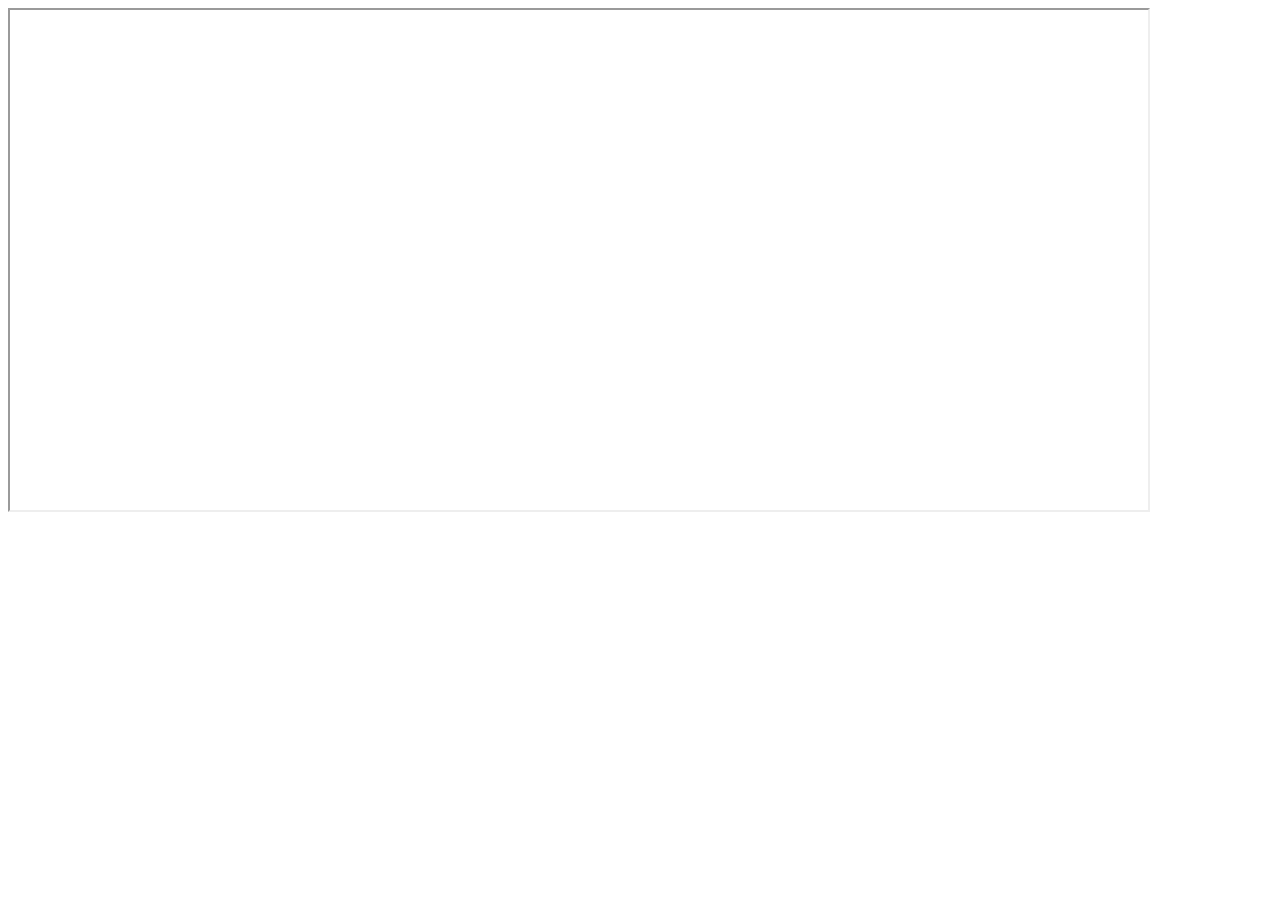
==== index.html @ 9e7f47d1 "Create index.html" ====
<!DOCTYPE html>
<html lang="en">
<head>
    <meta charset="UTF-8">
    <meta name="viewport" content="width=device-width, initial-scale=1.0">
    <title>Document</title>
</head>
<body>

    <div>
        <iframe
            allow="microphone;"
            width="90%"
            height="500"
            src="https://console.dialogflow.com/api-client/demo/embedded/d5d86068-0e00-4fb2-800f-41f85d8239af">
        </iframe>
    </div>

</body>
</html>
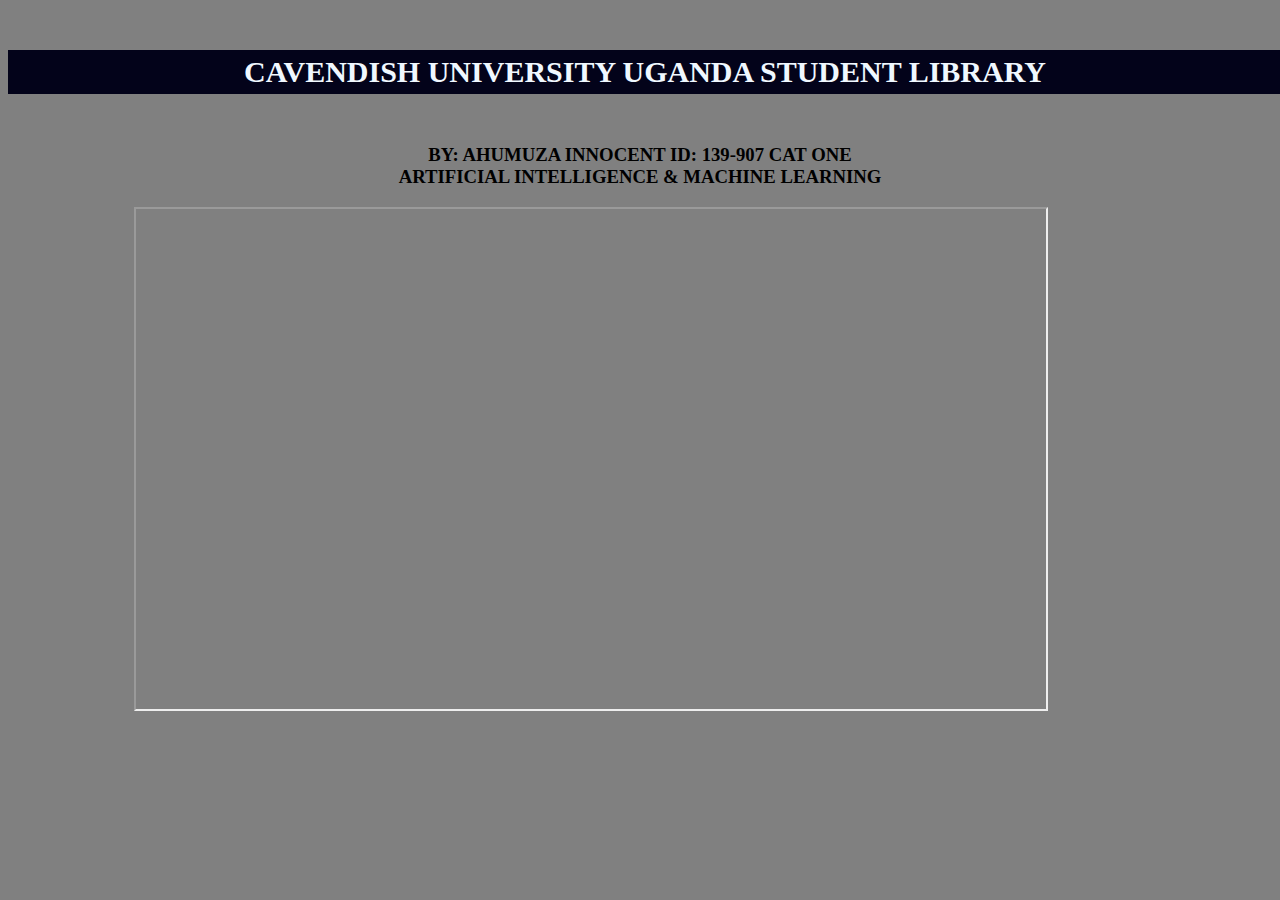
==== commit b0baf479: "update" ====
--- a/index.html
+++ b/index.html
@@ -3,17 +3,54 @@
 <head>
     <meta charset="UTF-8">
     <meta name="viewport" content="width=device-width, initial-scale=1.0">
-    <title>Document</title>
+    <title>CUU-LIB- virtual assistant</title>
+    <style>
+        body{
+            background-color: grey;
+        }
+        
+        h5{
+            background-color: rgb(3, 3, 26);
+            color: aliceblue;
+            font-size: 30px;
+            width: 100%;
+            padding: 5px;
+            text-align: center;
+        }
+
+        h3{
+            text-align: center;
+            
+        }
+        .chat{
+            align-items: center;
+            margin-left: 10%;
+            margin-right: 10%;
+        }
+    </style>
 </head>
 <body>
 
     <div>
-        <iframe
-            allow="microphone;"
-            width="90%"
-            height="500"
-            src="https://console.dialogflow.com/api-client/demo/embedded/d5d86068-0e00-4fb2-800f-41f85d8239af">
-        </iframe>
+        <h5>
+            <b>
+                 CAVENDISH UNIVERSITY UGANDA STUDENT LIBRARY
+            </b>
+        </h5>
+        <h3>
+           <b> BY:</b> AHUMUZA INNOCENT  <b>ID:</b> 139-907 <b>CAT ONE</b> <br> ARTIFICIAL INTELLIGENCE & MACHINE LEARNING
+        </h3>
+
+        <div class="chat">
+            <iframe
+                allow="microphone;"
+                width="90%"
+                height="500"
+                src="https://console.dialogflow.com/api-client/demo/embedded/d5d86068-0e00-4fb2-800f-41f85d8239af">
+            </iframe>
+        </div>
+
+        
     </div>
 
 </body>
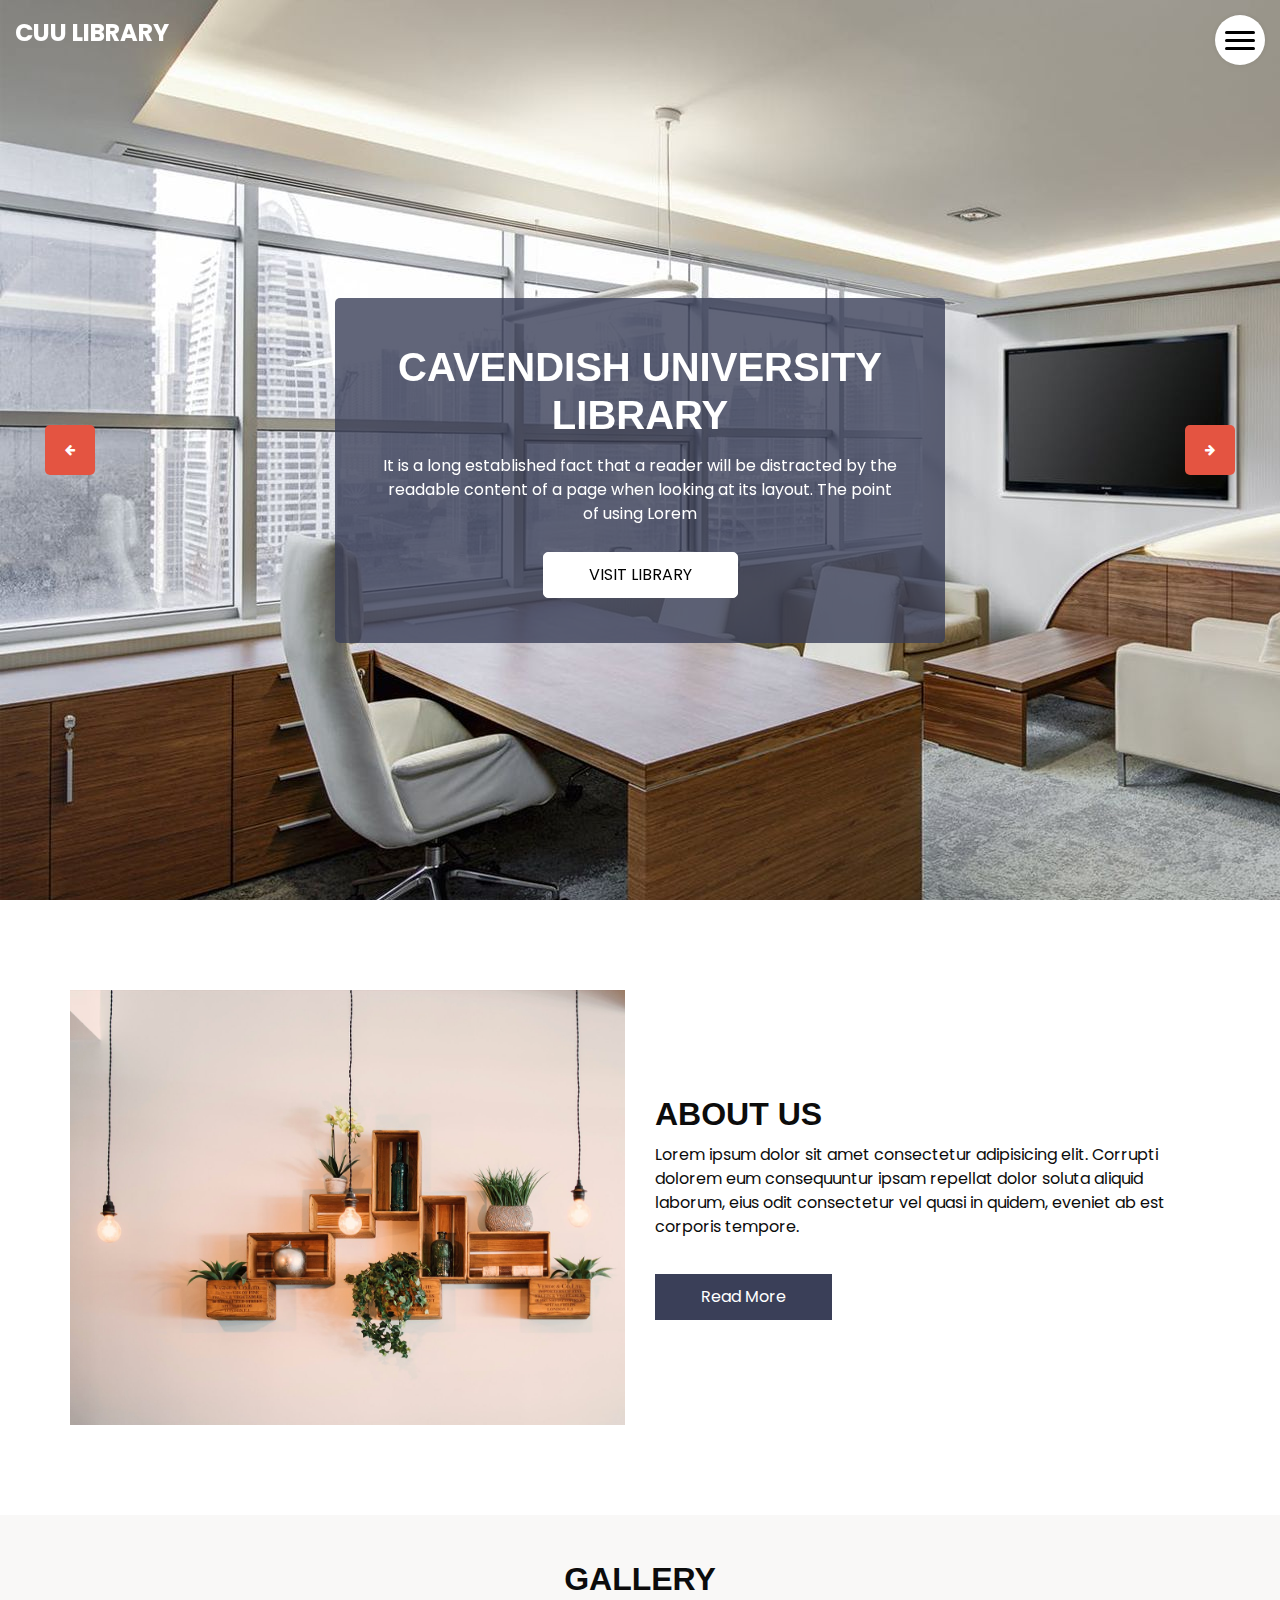
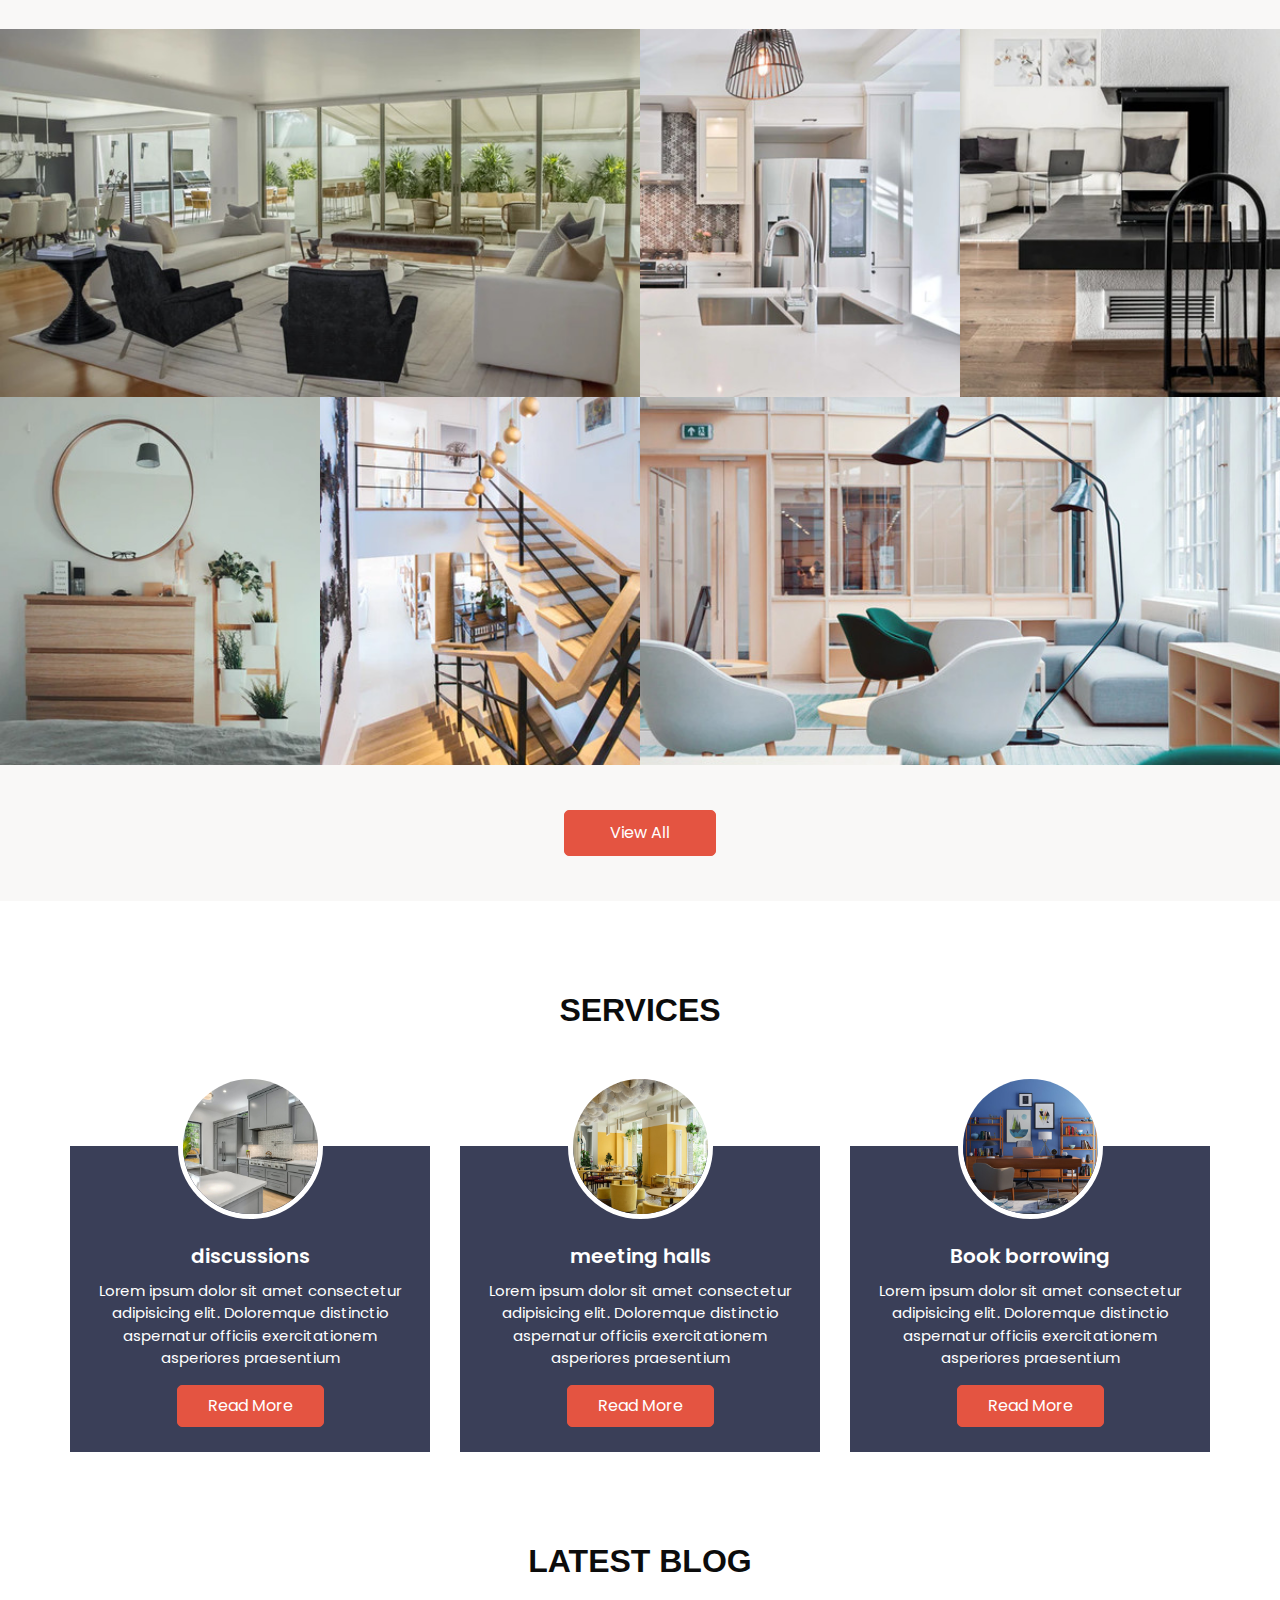
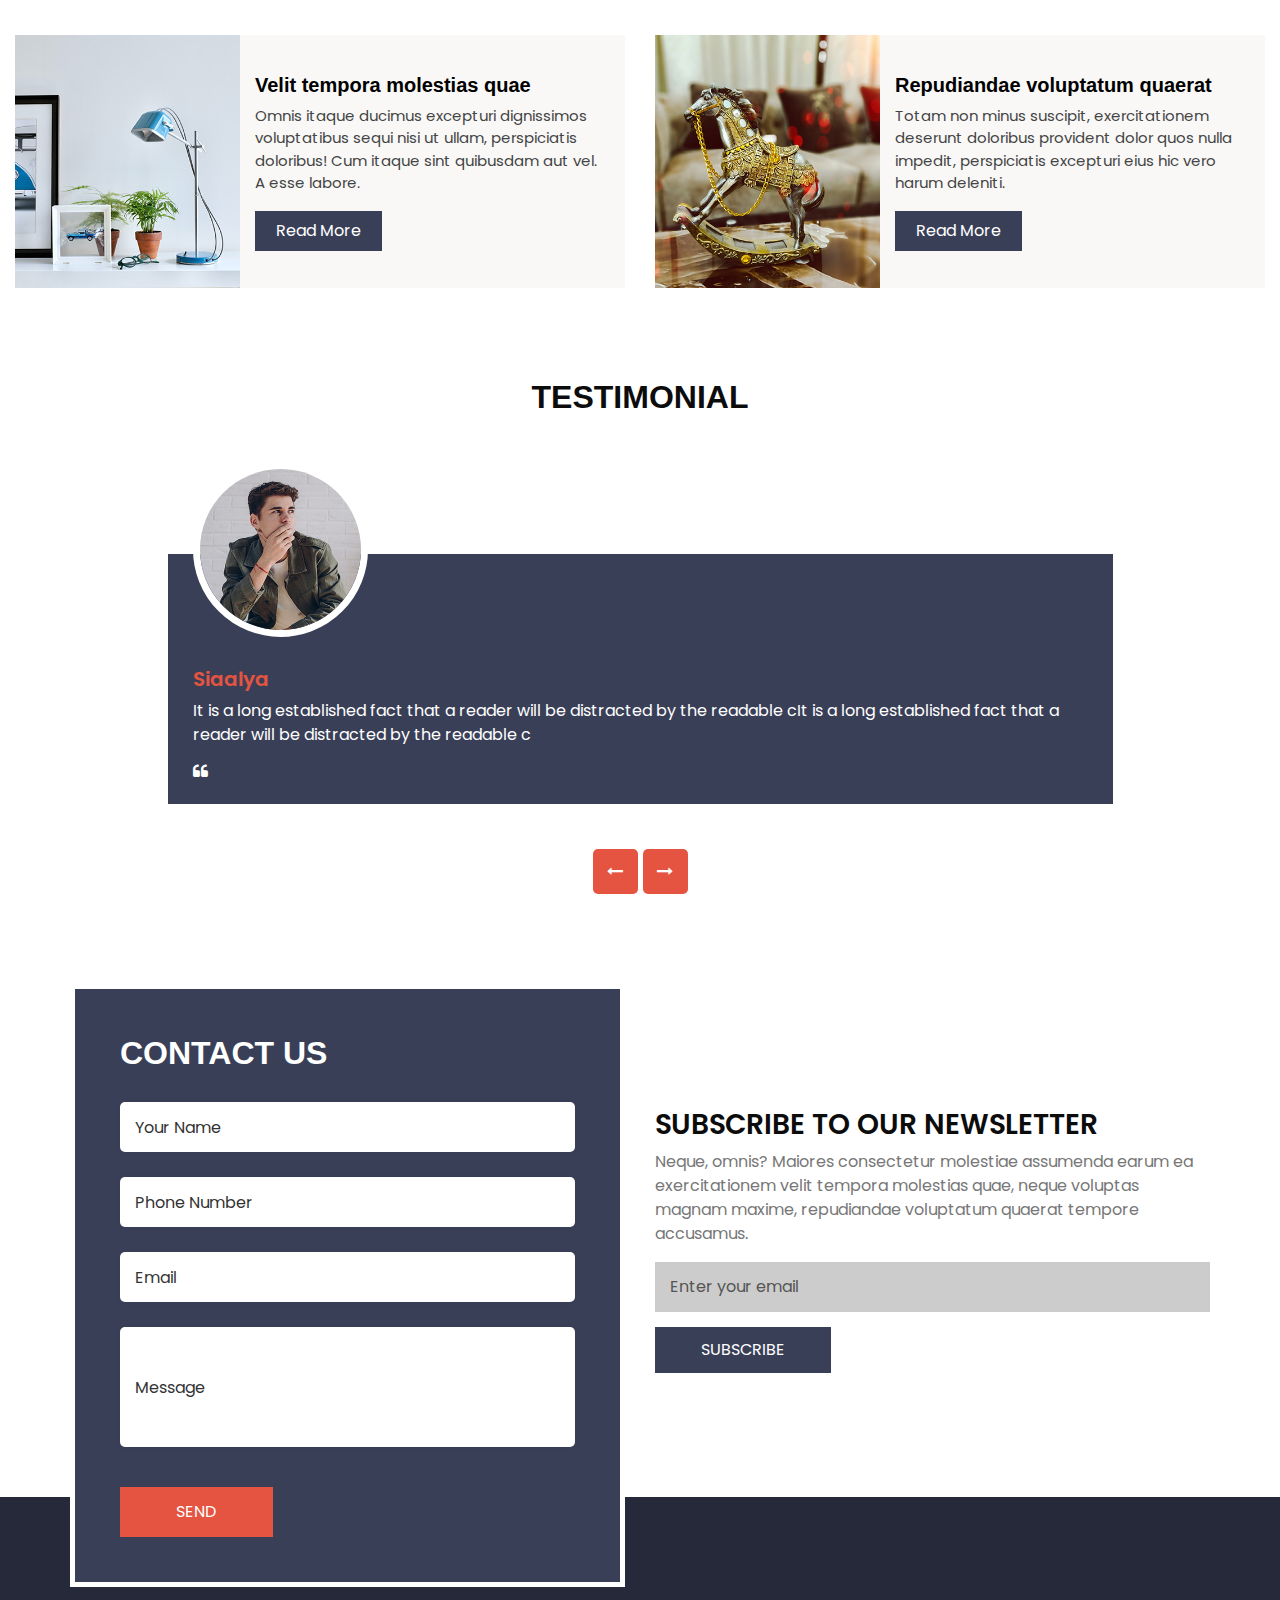
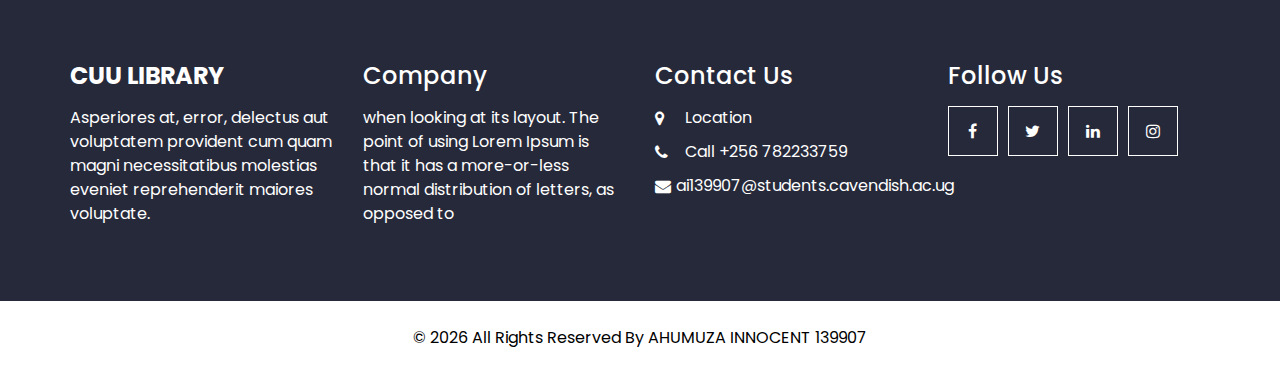
==== commit 513d1001: "update" ====
--- a/index.html
+++ b/index.html
@@ -1,57 +1,609 @@
 <!DOCTYPE html>
-<html lang="en">
+<html>
+
 <head>
-    <meta charset="UTF-8">
-    <meta name="viewport" content="width=device-width, initial-scale=1.0">
-    <title>CUU-LIB- virtual assistant</title>
-    <style>
-        body{
-            background-color: grey;
-        }
-        
-        h5{
-            background-color: rgb(3, 3, 26);
-            color: aliceblue;
-            font-size: 30px;
-            width: 100%;
-            padding: 5px;
-            text-align: center;
-        }
-
-        h3{
-            text-align: center;
-            
-        }
-        .chat{
-            align-items: center;
-            margin-left: 10%;
-            margin-right: 10%;
-        }
-    </style>
+  <!-- Basic -->
+  <meta charset="utf-8" />
+  <meta http-equiv="X-UA-Compatible" content="IE=edge" />
+  <!-- Mobile Metas -->
+  <meta name="viewport" content="width=device-width, initial-scale=1, shrink-to-fit=no" />
+  <!-- Site Metas -->
+  <meta name="keywords" content="" />
+  <meta name="description" content="" />
+  <meta name="author" content="" />
+  <link rel="icon" href="images/favicon.png" type="image/gif" />
+
+  <title>CUU LIB</title>
+
+  <!-- bootstrap core css -->
+  <link rel="stylesheet" type="text/css" href="css/bootstrap.css" />
+
+  <!-- fonts style -->
+  <link href="https://fonts.googleapis.com/css?family=Poppins:400,600,700&display=swap" rel="stylesheet" />
+
+  <!-- lightbox Gallery-->
+  <link rel="stylesheet" href="css/ekko-lightbox.css" />
+
+  <!-- font awesome style -->
+  <link href="css/font-awesome.min.css" rel="stylesheet" />
+  <!-- Custom styles for this template -->
+  <link href="css/style.css" rel="stylesheet" />
+  <!-- responsive style -->
+  <link href="css/responsive.css" rel="stylesheet" />
+
 </head>
+
 <body>
 
-    <div>
-        <h5>
-            <b>
-                 CAVENDISH UNIVERSITY UGANDA STUDENT LIBRARY
-            </b>
-        </h5>
-        <h3>
-           <b> BY:</b> AHUMUZA INNOCENT  <b>ID:</b> 139-907 <b>CAT ONE</b> <br> ARTIFICIAL INTELLIGENCE & MACHINE LEARNING
-        </h3>
-
-        <div class="chat">
-            <iframe
-                allow="microphone;"
-                width="90%"
-                height="500"
-                src="https://console.dialogflow.com/api-client/demo/embedded/d5d86068-0e00-4fb2-800f-41f85d8239af">
-            </iframe>
-        </div>
-
-        
-    </div>
+  <!-- header section strats -->
+  <header class="header_section">
+    <div class="container-fluid">
+      <nav class="navbar navbar-expand-lg custom_nav-container">
+        <a class="navbar-brand" href="index.html">
+          <span>
+           CUU LIBRARY
+          </span>
+        </a>
+        <div class="" id="">
+
+          <div class="custom_menu-btn">
+            <button onclick="openNav()">
+              <span class="s-1"> </span>
+              <span class="s-2"> </span>
+              <span class="s-3"> </span>
+            </button>
+            <div id="myNav" class="overlay">
+              <div class="overlay-content">
+                <a href="index.html">Home</a>
+                <a href="library.html">Library</a>
+                
+              </div>
+            </div>
+          </div>
+        </div>
+      </nav>
+    </div>
+  </header>
+  <!-- end header section -->
+
+  <!-- slider section -->
+  <section class="slider_section position-relative">
+    <div id="customCarousel1" class="carousel slide" data-ride="carousel">
+      <div class="carousel-inner">
+        <div class="carousel-item active">
+          <div class="img_container">
+            <div class="img-box">
+              <img src="images/slider-bg.jpg" class="" alt="...">
+            </div>
+          </div>
+        </div>
+        <div class="carousel-item">
+          <div class="img_container">
+            <div class="img-box">
+              <img src="images/slider-bg.jpg" class="" alt="...">
+            </div>
+          </div>
+        </div>
+        <div class="carousel-item">
+          <div class="img_container">
+            <div class="img-box">
+              <img src="images/slider-bg.jpg" class="" alt="...">
+            </div>
+          </div>
+        </div>
+      </div>
+      <div class="carousel_btn_box">
+        <a class="carousel-control-prev" href="#customCarousel1" role="button" data-slide="prev">
+          <i class="fa fa-arrow-left" aria-hidden="true"></i>
+          <span class="sr-only">Previous</span>
+        </a>
+        <a class="carousel-control-next" href="#customCarousel1" role="button" data-slide="next">
+          <i class="fa fa-arrow-right" aria-hidden="true"></i>
+          <span class="sr-only">Next</span>
+        </a>
+      </div>
+    </div>
+    <div class="detail-box">
+      <div class="col-md-8 col-lg-6 mx-auto">
+        <div class="inner_detail-box">
+          <h1>
+            CAVENDISH UNIVERSITY<br>
+            Library
+          </h1>
+          <p>
+            It is a long established fact that a reader will be distracted by the readable content of a page when
+            looking at its layout. The point of using Lorem
+          </p>
+          <div>
+            <a href="library.html" class="slider-link">
+              VISIT LIBRARY
+            </a>
+          </div>
+        </div>
+      </div>
+    </div>
+  </section>
+  <!-- end slider section -->
+
+  <!-- about section -->
+
+  <section class="about_section layout_padding ">
+    <div class="container">
+      <div class="row">
+        <div class="col-md-6">
+          <div class="img-box">
+            <img src="images/about-img.jpg" alt="">
+          </div>
+        </div>
+        <div class="col-md-6">
+          <div class="detail-box">
+            <div class="heading_container">
+              <h2>
+                About Us
+              </h2>
+            </div>
+            <p>
+              Lorem ipsum dolor sit amet consectetur adipisicing elit. Corrupti dolorem eum consequuntur ipsam repellat dolor soluta aliquid laborum, eius odit consectetur vel quasi in quidem, eveniet ab est corporis tempore.
+            </p>
+            <a href="">
+              Read More
+            </a>
+          </div>
+        </div>
+      </div>
+    </div>
+  </section>
+
+  <!-- end about section -->
+
+  <!-- gallery section -->
+
+  <div class="gallery_section layout_padding2">
+    <div class="container-fluid">
+      <div class="heading_container heading_center">
+        <h2>
+          Gallery
+        </h2>
+      </div>
+      <div class="row">
+        <div class=" col-sm-8 col-md-6 px-0">
+          <div class="img-box">
+            <img src="images/g1.jpg" alt="">
+            <a href="images/g1.jpg" data-toggle="lightbox" data-gallery="gallery">
+              <i class="fa fa-picture-o" aria-hidden="true"></i>
+            </a>
+          </div>
+        </div>
+        <div class="col-sm-4 col-md-3 px-0">
+          <div class="img-box">
+            <img src="images/g2.jpg" alt="">
+            <a href="images/g2.jpg" data-toggle="lightbox" data-gallery="gallery">
+              <i class="fa fa-picture-o" aria-hidden="true"></i>
+            </a>
+          </div>
+        </div>
+        <div class="col-sm-6 col-md-3 px-0">
+          <div class="img-box">
+            <img src="images/g3.jpg" alt="">
+            <a href="images/g3.jpg" data-toggle="lightbox" data-gallery="gallery">
+              <i class="fa fa-picture-o" aria-hidden="true"></i>
+            </a>
+          </div>
+        </div>
+        <div class="col-sm-6 col-md-3 px-0">
+          <div class="img-box">
+            <img src="images/g4.jpg" alt="">
+            <a href="images/g4.jpg" data-toggle="lightbox" data-gallery="gallery">
+              <i class="fa fa-picture-o" aria-hidden="true"></i>
+            </a>
+          </div>
+        </div>
+        <div class="col-sm-4 col-md-3 px-0">
+          <div class="img-box">
+            <img src="images/g5.jpg" alt="">
+            <a href="images/g5.jpg" data-toggle="lightbox" data-gallery="gallery">
+              <i class="fa fa-picture-o" aria-hidden="true"></i>
+            </a>
+          </div>
+        </div>
+        <div class="col-sm-8 col-md-6 px-0">
+          <div class="img-box">
+            <img src="images/g6.jpg" alt="">
+            <a href="images/g6.jpg" data-toggle="lightbox" data-gallery="gallery">
+              <i class="fa fa-picture-o" aria-hidden="true"></i>
+            </a>
+          </div>
+        </div>
+      </div>
+      <div class="btn-box">
+        <a href="">
+          View All
+        </a>
+      </div>
+    </div>
+  </div>
+
+  <!-- end gallery section -->
+
+
+  <!-- service section -->
+
+  <section class="service_section layout_padding">
+    <div class="container">
+      <div class="heading_container heading_center">
+        <h2>
+          Services
+        </h2>
+      </div>
+      <div class="row">
+        <div class="col-md-6 col-lg-4 mx-auto">
+          <div class="box">
+            <div class="img-box">
+              <img src="images/s1.jpg" alt="">
+            </div>
+            <div class="detail-box">
+              <h5>
+                discussions
+              </h5>
+              <p>
+                Lorem ipsum dolor sit amet consectetur adipisicing elit. Doloremque distinctio aspernatur officiis exercitationem asperiores praesentium
+              </p>
+              <a href="">
+                Read More
+              </a>
+            </div>
+          </div>
+        </div>
+        <div class="col-md-6 col-lg-4 mx-auto">
+          <div class="box">
+            <div class="img-box">
+              <img src="images/s2.jpg" alt="">
+            </div>
+            <div class="detail-box">
+              <h5>
+                meeting halls
+              </h5>
+              <p>
+                Lorem ipsum dolor sit amet consectetur adipisicing elit. Doloremque distinctio aspernatur officiis exercitationem asperiores praesentium
+              </p>
+              <a href="">
+                Read More
+              </a>
+            </div>
+          </div>
+        </div>
+        <div class="col-md-6 col-lg-4 mx-auto">
+          <div class="box">
+            <div class="img-box">
+              <img src="images/s3.jpg" alt="">
+            </div>
+            <div class="detail-box">
+              <h5>
+                Book borrowing
+              </h5>
+              <p>
+                Lorem ipsum dolor sit amet consectetur adipisicing elit. Doloremque distinctio aspernatur officiis exercitationem asperiores praesentium
+              </p>
+              <a href="">
+                Read More
+              </a>
+            </div>
+          </div>
+        </div>
+      </div>
+    </div>
+
+  </section>
+
+  <!-- end service section -->
+
+
+
+  <!-- blog section -->
+
+  <section class="blog_section ">
+    <div class="container-fluid">
+      <div class="heading_container">
+        <h2>
+          Latest Blog
+        </h2>
+      </div>
+      <div class="row">
+        <div class="col-lg-6 ">
+          <div class="box">
+            <div class="img-box">
+              <img src="images/b1.jpg" alt="">
+            </div>
+            <div class="detail-box">
+              <h5>
+                Velit tempora molestias quae
+              </h5>
+              <p>
+                Omnis itaque ducimus excepturi dignissimos voluptatibus sequi nisi ut ullam, perspiciatis doloribus! Cum itaque sint quibusdam aut vel. A esse labore.
+              </p>
+              <a href="">
+                Read More
+              </a>
+            </div>
+          </div>
+        </div>
+        <div class="col-lg-6 ">
+          <div class="box">
+            <div class="img-box">
+              <img src="images/b2.jpg" alt="">
+            </div>
+            <div class="detail-box">
+              <h5>
+                Repudiandae voluptatum quaerat
+              </h5>
+              <p>
+                Totam non minus suscipit, exercitationem deserunt doloribus provident dolor quos nulla impedit, perspiciatis excepturi eius hic vero harum deleniti.
+              </p>
+              <a href="">
+                Read More
+              </a>
+            </div>
+          </div>
+        </div>
+      </div>
+    </div>
+  </section>
+
+  <!-- end blog section -->
+
+  <!-- client section -->
+
+  <section class="client_section layout_padding">
+    <div class="container">
+      <div class="heading_container">
+        <h2>
+          Testimonial
+        </h2>
+      </div>
+      <div id="carouselExample2Controls" class="carousel slide" data-ride="carousel">
+        <div class="carousel-inner">
+          <div class="carousel-item active">
+            <div class="row">
+              <div class="col-md-11 col-lg-10 mx-auto">
+                <div class="box">
+                  <div class="img-box">
+                    <img src="images/client.jpg" alt="" />
+                  </div>
+                  <div class="detail-box">
+                    <div class="name">
+                      <h6>
+                        Siaalya
+                      </h6>
+                    </div>
+                    <p>
+                      It is a long established fact that a reader will be
+                      distracted by the readable cIt is a long established fact
+                      that a reader will be distracted by the readable c
+                    </p>
+                    <i class="fa fa-quote-left" aria-hidden="true"></i>
+                  </div>
+                </div>
+              </div>
+            </div>
+          </div>
+          <div class="carousel-item">
+            <div class="row">
+              <div class="col-md-11 col-lg-10 mx-auto">
+                <div class="box">
+                  <div class="img-box">
+                    <img src="images/client.jpg" alt="" />
+                  </div>
+                  <div class="detail-box">
+                    <div class="name">
+                      <h6>
+                        Siaalya
+                      </h6>
+                    </div>
+                    <p>
+                      It is a long established fact that a reader will be
+                      distracted by the readable cIt is a long established fact
+                      that a reader will be distracted by the readable c
+                    </p>
+                    <i class="fa fa-quote-left" aria-hidden="true"></i>
+                  </div>
+                </div>
+              </div>
+            </div>
+          </div>
+          <div class="carousel-item">
+            <div class="row">
+              <div class="col-md-11 col-lg-10 mx-auto">
+                <div class="box">
+                  <div class="img-box">
+                    <img src="images/client.jpg" alt="" />
+                  </div>
+                  <div class="detail-box">
+                    <div class="name">
+                      <h6>
+                        Siaalya
+                      </h6>
+                    </div>
+                    <p>
+                      It is a long established fact that a reader will be
+                      distracted by the readable cIt is a long established fact
+                      that a reader will be distracted by the readable c
+                    </p>
+                    <i class="fa fa-quote-left" aria-hidden="true"></i>
+                  </div>
+                </div>
+              </div>
+            </div>
+          </div>
+        </div>
+        <div class="carousel_btn-container">
+          <a class="carousel-control-prev" href="#carouselExample2Controls" role="button" data-slide="prev">
+            <i class="fa fa-long-arrow-left" aria-hidden="true"></i>
+            <span class="sr-only">Previous</span>
+          </a>
+          <a class="carousel-control-next" href="#carouselExample2Controls" role="button" data-slide="next">
+            <i class="fa fa-long-arrow-right" aria-hidden="true"></i>
+            <span class="sr-only">Next</span>
+          </a>
+        </div>
+      </div>
+    </div>
+  </section>
+
+  <!-- end client section -->
+
+  <!-- contact section -->
+  <section class="contact_section  ">
+    <div class="container">
+      <div class="row">
+        <div class="col-md-7 col-lg-6 ">
+          <div class="form_container">
+            <div class="heading_container ">
+              <h2>
+                Contact Us
+              </h2>
+            </div>
+            <form action="">
+              <div>
+                <input type="text" placeholder="Your Name" />
+              </div>
+              <div>
+                <input type="text" placeholder="Phone Number" />
+              </div>
+              <div>
+                <input type="email" placeholder="Email" />
+              </div>
+              <div>
+                <input type="text" class="message-box" placeholder="Message" />
+              </div>
+              <div class="btn_box">
+                <button>
+                  SEND
+                </button>
+              </div>
+            </form>
+          </div>
+        </div>
+        <div class="col-md-5 col-lg-6">
+          <div class="subscribe-box">
+            <h3>
+              Subscribe To Our Newsletter
+            </h3>
+            <p>
+              Neque, omnis? Maiores consectetur molestiae assumenda earum ea exercitationem velit tempora molestias quae, neque voluptas magnam maxime, repudiandae voluptatum quaerat tempore accusamus.
+            </p>
+            <form action="">
+              <input type="email" placeholder="Enter your email">
+              <button>
+                Subscribe
+              </button>
+            </form>
+          </div>
+        </div>
+      </div>
+    </div>
+  </section>
+  <!-- end contact section -->
+
+  <!-- info section -->
+  <section class="info_section ">
+    <div class="container">
+      <div class="row info_main_row">
+        <div class="col-md-6 col-lg-3">
+          <div class="info_insta">
+            <h4>
+              <a href="index.html" class="navbar-brand m-0 p-0">
+                <span>
+                  CUU LIBRARY
+                </span>
+              </a>
+            </h4>
+            <p class="mb-0">
+              Asperiores at, error, delectus aut voluptatem provident cum quam magni necessitatibus molestias eveniet reprehenderit maiores voluptate.
+            </p>
+          </div>
+        </div>
+        <div class="col-md-6 col-lg-3">
+          <div class="info_detail">
+            <h4>
+              Company
+            </h4>
+            <p class="mb-0">
+              when looking at its layout. The point of using Lorem Ipsum is that it has a more-or-less normal distribution of letters, as opposed to
+            </p>
+          </div>
+        </div>
+        <div class="col-md-6 col-lg-3">
+          <h4>
+            Contact Us
+          </h4>
+          <div class="info_contact">
+            <a href="">
+              <i class="fa fa-map-marker" aria-hidden="true"></i>
+              <span>
+                Location
+              </span>
+            </a>
+            <a href="">
+              <i class="fa fa-phone" aria-hidden="true"></i>
+              <span>
+                Call +256 782233759
+              </span>
+            </a>
+            <a href="">
+              <i class="fa fa-envelope"></i>
+              <span>
+                ai139907@students.cavendish.ac.ug
+              </span>
+            </a>
+          </div>
+        </div>
+        <div class="col-md-6 col-lg-3">
+          <h4>
+            Follow Us
+          </h4>
+          <div class="social_box">
+            <a href="">
+              <i class="fa fa-facebook" aria-hidden="true"></i>
+            </a>
+            <a href="">
+              <i class="fa fa-twitter" aria-hidden="true"></i>
+            </a>
+            <a href="">
+              <i class="fa fa-linkedin" aria-hidden="true"></i>
+            </a>
+            <a href="">
+              <i class="fa fa-instagram" aria-hidden="true"></i>
+            </a>
+          </div>
+        </div>
+      </div>
+    </div>
+  </section>
+
+  <!-- end info_section -->
+
+
+  <!-- footer section -->
+  <footer class="footer_section">
+    <div class="container">
+      <p>
+        &copy; <span id="displayYear"></span> All Rights Reserved By
+        <a href="https://html.design/">AHUMUZA INNOCENT 139907</a>
+      </p>
+    </div>
+  </footer>
+  <!-- footer section -->
+
+
+  <!-- jQery -->
+  <script src="js/jquery-3.4.1.min.js"></script>
+  <!-- bootstrap js -->
+  <script src="js/bootstrap.js"></script>
+  <!-- lightbox Gallery-->
+  <script src="js/ekko-lightbox.min.js"></script>
+  <!-- custom js -->
+  <script src="js/custom.js"></script>
 
 </body>
+
 </html>--- a/css/style.css
+++ b/css/style.css
@@ -0,0 +1,984 @@
+/* fonts import */
+@import url("../fonts/octin_sports_rg.ttf");
+body {
+  font-family: "Poppins", sans-serif;
+  color: #0c0c0c;
+  background-color: #ffffff;
+  overflow-x: hidden;
+}
+
+.layout_padding {
+  padding: 90px 0;
+}
+
+.layout_padding2 {
+  padding: 45px 0;
+}
+
+.layout_padding2-top {
+  padding-top: 45px;
+}
+
+.layout_padding2-bottom {
+  padding-bottom: 45px;
+}
+
+.layout_padding-top {
+  padding-top: 90px;
+}
+
+.layout_padding-bottom {
+  padding-bottom: 90px;
+}
+
+.long_section {
+  margin-left: 45px;
+  margin-right: 45px;
+  padding-left: 15px;
+  padding-right: 15px;
+}
+
+.heading_container {
+  display: -webkit-box;
+  display: -ms-flexbox;
+  display: flex;
+  -webkit-box-orient: vertical;
+  -webkit-box-direction: normal;
+      -ms-flex-direction: column;
+          flex-direction: column;
+  -webkit-box-align: start;
+      -ms-flex-align: start;
+          align-items: flex-start;
+  font-family: "octin sports", sans-serif;
+}
+
+.heading_container h2 {
+  position: relative;
+  font-weight: bold;
+  text-transform: uppercase;
+  margin: 0;
+}
+
+.heading_container.heading_center {
+  -webkit-box-align: center;
+      -ms-flex-align: center;
+          align-items: center;
+  text-align: center;
+}
+
+h1,
+h2 {
+  font-family: "octin sports", sans-serif;
+}
+
+/*header section*/
+.header_section {
+  position: absolute;
+  top: 0;
+  width: 100%;
+  z-index: 9;
+}
+
+.header_section .nav_container {
+  margin: 0 auto;
+}
+
+.header_section.innerpage_header {
+  position: relative;
+  background: #3a3f58;
+  padding: 10px 0;
+}
+
+.custom_nav-container {
+  padding: 10px 0;
+}
+
+.custom_menu-btn {
+  position: fixed;
+  right: 15px;
+  top: 15px;
+  width: 50px;
+  height: 50px;
+}
+
+.custom_menu-btn::before {
+  content: "";
+  position: absolute;
+  top: 0;
+  right: 0;
+  width: 100%;
+  height: 100%;
+  background-color: white;
+  -webkit-box-shadow: 0 0 5px 0 rgba(0, 0, 0, 0.07);
+          box-shadow: 0 0 5px 0 rgba(0, 0, 0, 0.07);
+  z-index: 7;
+  border-radius: 100%;
+  -webkit-transition: all .3s;
+  transition: all .3s;
+}
+
+.custom_menu-btn.menu_btn-style::before {
+  width: 100vh;
+  height: 100vh;
+  background-color: #3a3f58;
+  -webkit-transform: scale(5);
+          transform: scale(5);
+  border-radius: 0;
+}
+
+.custom_menu-btn button {
+  width: 50px;
+  height: 50px;
+  outline: none;
+  border: none;
+  border-radius: 100%;
+  display: -webkit-box;
+  display: -ms-flexbox;
+  display: flex;
+  -webkit-box-orient: vertical;
+  -webkit-box-direction: normal;
+      -ms-flex-direction: column;
+          flex-direction: column;
+  -webkit-box-align: center;
+      -ms-flex-align: center;
+          align-items: center;
+  -webkit-box-pack: center;
+      -ms-flex-pack: center;
+          justify-content: center;
+  background-color: transparent;
+  position: relative;
+  z-index: 999;
+  margin: 0;
+}
+
+.custom_menu-btn button span {
+  display: block;
+  width: 30px;
+  height: 3px;
+  background-color: #000000;
+  margin: 2.5px 0;
+  -webkit-transition: all 0.3s;
+  transition: all 0.3s;
+  border-radius: 15px;
+}
+
+.custom_menu-btn .s-2 {
+  -webkit-transition: all 0.1s;
+  transition: all 0.1s;
+}
+
+.menu_btn-style button span {
+  background-color: #ffffff;
+}
+
+.menu_btn-style button .s-1 {
+  -webkit-transform: rotate(45deg) translate(6px, 6px);
+          transform: rotate(45deg) translate(6px, 6px);
+}
+
+.menu_btn-style button .s-2 {
+  -webkit-transform: translateX(100px);
+          transform: translateX(100px);
+}
+
+.menu_btn-style button .s-3 {
+  -webkit-transform: rotate(-45deg) translate(5px, -5px);
+          transform: rotate(-45deg) translate(5px, -5px);
+}
+
+.overlay {
+  height: 100%;
+  width: 0;
+  position: fixed;
+  top: 0;
+  left: 0;
+  overflow-x: hidden;
+  -webkit-transition: 0.5s;
+  transition: 0.5s;
+  z-index: 9;
+}
+
+.overlay .closebtn {
+  position: absolute;
+  top: 0;
+  right: 30px;
+  font-size: 60px;
+}
+
+.overlay a {
+  padding: 0px;
+  text-decoration: none;
+  font-size: 22px;
+  color: #ffffff;
+  display: block;
+  -webkit-transition: 0.3s;
+  transition: 0.3s;
+  margin-bottom: 15px;
+  text-transform: uppercase;
+  font-weight: 600;
+  opacity: 0;
+}
+
+.overlay a:hover {
+  color: #e45441;
+}
+
+.overlay-content {
+  position: relative;
+  top: 30%;
+  width: 100%;
+  text-align: center;
+  margin-top: 30px;
+  z-index: 99;
+}
+
+.menu_width {
+  width: 100%;
+}
+
+.menu_width.overlay a {
+  opacity: 1;
+}
+
+a,
+a:hover,
+a:focus {
+  text-decoration: none;
+}
+
+a:hover,
+a:focus {
+  color: initial;
+}
+
+.btn,
+.btn:focus {
+  outline: none !important;
+  -webkit-box-shadow: none;
+          box-shadow: none;
+}
+
+.navbar-brand span {
+  font-size: 24px;
+  font-weight: 700;
+  color: #ffffff;
+  text-transform: uppercase;
+}
+
+/*end header section*/
+/* slider section */
+.slider_section {
+  min-height: 100vh;
+  -webkit-box-flex: 1;
+      -ms-flex: 1;
+          flex: 1;
+  display: -webkit-box;
+  display: -ms-flexbox;
+  display: flex;
+  -webkit-box-align: center;
+      -ms-flex-align: center;
+          align-items: center;
+  position: relative;
+  text-align: center;
+  padding: 115px 0 75px 0;
+}
+
+.slider_section #customCarousel1 {
+  position: absolute;
+  top: 0;
+  left: 0;
+  width: 100%;
+  height: 100%;
+  overflow: hidden;
+}
+
+.slider_section #customCarousel1 .carousel-inner,
+.slider_section #customCarousel1 .carousel-item,
+.slider_section #customCarousel1 .img_container {
+  height: 100%;
+}
+
+.slider_section #customCarousel1 .img_container {
+  display: -webkit-box;
+  display: -ms-flexbox;
+  display: flex;
+  -webkit-box-pack: start;
+      -ms-flex-pack: start;
+          justify-content: flex-start;
+  -webkit-box-align: start;
+      -ms-flex-align: start;
+          align-items: flex-start;
+}
+
+.slider_section .detail-box {
+  position: relative;
+  width: 100%;
+  z-index: 4;
+}
+
+.slider_section .detail-box .inner_detail-box {
+  background-color: rgba(58, 63, 88, 0.8);
+  color: #ffffff;
+  padding: 45px;
+  border-radius: 5px;
+}
+
+.slider_section .detail-box h1 {
+  font-weight: bold;
+  text-transform: uppercase;
+}
+
+.slider_section .detail-box p {
+  margin-top: 15px;
+}
+
+.slider_section .detail-box .slider-link {
+  display: inline-block;
+  padding: 10px 45px;
+  background-color: #ffffff;
+  color: #000000;
+  border-radius: 5px;
+  border: 1px solid #ffffff;
+  -webkit-transition: all .2s;
+  transition: all .2s;
+  margin-top: 10px;
+}
+
+.slider_section .detail-box .slider-link:hover {
+  background-color: transparent;
+  color: #ffffff;
+}
+
+.slider_section .img-box img {
+  min-width: 100%;
+  min-height: 100%;
+}
+
+.slider_section .img-box::before {
+  content: "";
+  position: absolute;
+  top: 0;
+  left: 0;
+  width: 100%;
+  height: 100%;
+}
+
+.slider_section .carousel-control-prev,
+.slider_section .carousel-control-next {
+  width: 50px;
+  height: 50px;
+  z-index: 5;
+  opacity: 1;
+  border-radius: 5px;
+  font-size: 12px;
+  background-color: #e45441;
+  color: white;
+  -webkit-transform: translateY(-50%);
+          transform: translateY(-50%);
+}
+
+.slider_section .carousel-control-prev {
+  left: 45px;
+  top: 50%;
+}
+
+.slider_section .carousel-control-next {
+  right: 45px;
+  top: 50%;
+}
+
+.about_section .row {
+  -webkit-box-align: center;
+      -ms-flex-align: center;
+          align-items: center;
+}
+
+.about_section .img-box img {
+  width: 100%;
+}
+
+.about_section .detail-box p {
+  margin-top: 10px;
+  margin-bottom: 35px;
+}
+
+.about_section .detail-box a {
+  display: inline-block;
+  padding: 10px 45px;
+  background-color: #3a3f58;
+  color: #ffffff;
+  border-radius: 0;
+  border: 1px solid #3a3f58;
+  -webkit-transition: all .2s;
+  transition: all .2s;
+}
+
+.about_section .detail-box a:hover {
+  background-color: transparent;
+  color: #3a3f58;
+}
+
+.gallery_section {
+  background-color: #f9f8f7;
+}
+
+.gallery_section .heading_container {
+  margin-bottom: 30px;
+}
+
+.gallery_section .row {
+  -webkit-box-align: stretch;
+      -ms-flex-align: stretch;
+          align-items: stretch;
+}
+
+.gallery_section .img-box {
+  display: -webkit-box;
+  display: -ms-flexbox;
+  display: flex;
+  overflow: hidden;
+  position: relative;
+}
+
+.gallery_section .img-box img {
+  min-width: 100%;
+  min-height: 100%;
+}
+
+.gallery_section .img-box a {
+  display: -webkit-box;
+  display: -ms-flexbox;
+  display: flex;
+  position: absolute;
+  opacity: 0;
+  -webkit-box-align: center;
+      -ms-flex-align: center;
+          align-items: center;
+  -webkit-box-pack: center;
+      -ms-flex-pack: center;
+          justify-content: center;
+  width: 55px;
+  height: 55px;
+  border-radius: 100%;
+  background-color: #e45441;
+  top: 50%;
+  left: 50%;
+  -webkit-transform: translate(-50%, -50%);
+          transform: translate(-50%, -50%);
+  -webkit-transition: opacity 0.2s;
+  transition: opacity 0.2s;
+  color: #ffffff;
+  font-size: 24px;
+}
+
+.gallery_section .img-box::before {
+  content: "";
+  position: absolute;
+  top: 0;
+  left: 0;
+  width: 100%;
+  height: 100%;
+  background: rgba(58, 63, 88, 0.85);
+  -webkit-transition: all 0.1s;
+  transition: all 0.1s;
+  -webkit-transform: translateY(100%);
+          transform: translateY(100%);
+}
+
+.gallery_section .img-box:hover::before {
+  -webkit-transform: translateY(0);
+          transform: translateY(0);
+}
+
+.gallery_section .img-box:hover a {
+  opacity: 1;
+}
+
+.gallery_section .btn-box {
+  display: -webkit-box;
+  display: -ms-flexbox;
+  display: flex;
+  -webkit-box-pack: center;
+      -ms-flex-pack: center;
+          justify-content: center;
+  margin-top: 45px;
+}
+
+.gallery_section .btn-box a {
+  display: inline-block;
+  padding: 10px 45px;
+  background-color: #e45441;
+  color: #ffffff;
+  border-radius: 5px;
+  border: 1px solid #e45441;
+  -webkit-transition: all .2s;
+  transition: all .2s;
+}
+
+.gallery_section .btn-box a:hover {
+  background-color: transparent;
+  color: #e45441;
+}
+
+.service_section .box {
+  display: -webkit-box;
+  display: -ms-flexbox;
+  display: flex;
+  -webkit-box-orient: vertical;
+  -webkit-box-direction: normal;
+      -ms-flex-direction: column;
+          flex-direction: column;
+  -webkit-box-align: center;
+      -ms-flex-align: center;
+          align-items: center;
+  text-align: center;
+  margin-top: 45px;
+  position: relative;
+}
+
+.service_section .box .img-box {
+  position: relative;
+  width: 145px;
+  height: 145px;
+  margin-bottom: -72.5px;
+}
+
+.service_section .box .img-box img {
+  width: 100%;
+  border-radius: 100%;
+  border: 5px solid #ffffff;
+}
+
+.service_section .box .detail-box {
+  background-color: #3a3f58;
+  color: #ffffff;
+  padding: 97.5px 25px 25px 25px;
+}
+
+.service_section .box .detail-box h5 {
+  margin-bottom: 0;
+  font-weight: 600;
+}
+
+.service_section .box .detail-box p {
+  font-size: 15px;
+  margin-top: 12px;
+  margin-bottom: 15px;
+}
+
+.service_section .box a {
+  display: inline-block;
+  padding: 8px 30px;
+  background-color: #e45441;
+  color: #ffffff;
+  border-radius: 5px;
+  border: 1px solid #e45441;
+  -webkit-transition: all .2s;
+  transition: all .2s;
+}
+
+.service_section .box a:hover {
+  background-color: transparent;
+  color: #e45441;
+}
+
+.blog_section .heading_container {
+  -webkit-box-align: center;
+      -ms-flex-align: center;
+          align-items: center;
+}
+
+.blog_section .heading_container h2::before {
+  left: 50%;
+  -webkit-transform: translateX(-50%);
+          transform: translateX(-50%);
+}
+
+.blog_section .box {
+  margin-top: 55px;
+  background-color: #ffffff;
+  display: -webkit-box;
+  display: -ms-flexbox;
+  display: flex;
+  -webkit-box-align: center;
+      -ms-flex-align: center;
+          align-items: center;
+  color: #000000;
+  background-color: #f9f8f7;
+}
+
+.blog_section .box .img-box {
+  position: relative;
+  width: 225px;
+  min-width: 225px;
+}
+
+.blog_section .box .img-box img {
+  width: 100%;
+}
+
+.blog_section .box .detail-box {
+  padding: 15px;
+}
+
+.blog_section .box .detail-box h5 {
+  font-weight: bold;
+  font-family: "octin sports", sans-serif;
+}
+
+.blog_section .box .detail-box p {
+  font-size: 15px;
+  color: #444;
+}
+
+.blog_section .box .detail-box a {
+  display: inline-block;
+  padding: 7px 20px;
+  background-color: #3a3f58;
+  color: #ffffff;
+  border-radius: 0;
+  border: 1px solid #3a3f58;
+  -webkit-transition: all .2s;
+  transition: all .2s;
+}
+
+.blog_section .box .detail-box a:hover {
+  background-color: transparent;
+  color: #3a3f58;
+}
+
+.client_section .heading_container {
+  -webkit-box-align: center;
+      -ms-flex-align: center;
+          align-items: center;
+}
+
+.client_section .box {
+  display: -webkit-box;
+  display: -ms-flexbox;
+  display: flex;
+  -webkit-box-orient: vertical;
+  -webkit-box-direction: normal;
+      -ms-flex-direction: column;
+          flex-direction: column;
+  -webkit-box-align: start;
+      -ms-flex-align: start;
+          align-items: flex-start;
+  margin: 45px 0;
+  border-radius: 15px;
+}
+
+.client_section .box .img-box {
+  border-radius: 100%;
+  min-width: 175px;
+  max-width: 175px;
+  overflow: hidden;
+  margin: 0 25px;
+  margin-bottom: -82.5px;
+  position: relative;
+  border: 7px solid #ffffff;
+}
+
+.client_section .box .img-box img {
+  width: 100%;
+}
+
+.client_section .box .detail-box {
+  display: -webkit-box;
+  display: -ms-flexbox;
+  display: flex;
+  -webkit-box-orient: vertical;
+  -webkit-box-direction: normal;
+      -ms-flex-direction: column;
+          flex-direction: column;
+  -webkit-box-align: start;
+      -ms-flex-align: start;
+          align-items: flex-start;
+  background-color: #3a3f58;
+  padding: 112.5px 25px 25px 25px;
+  color: #ffffff;
+}
+
+.client_section .box .detail-box .name img {
+  width: 25px;
+  margin-bottom: 5px;
+}
+
+.client_section .box .detail-box .name h6 {
+  color: #e45441;
+  font-weight: 600;
+  font-size: 20px;
+}
+
+.client_section .carousel_btn-container {
+  display: -webkit-box;
+  display: -ms-flexbox;
+  display: flex;
+  -webkit-box-pack: center;
+      -ms-flex-pack: center;
+          justify-content: center;
+}
+
+.client_section .carousel-control-prev,
+.client_section .carousel-control-next {
+  position: unset;
+  width: 45px;
+  height: 45px;
+  border: none;
+  opacity: 1;
+  background-repeat: no-repeat;
+  background-size: 12px;
+  background-position: center;
+  background-color: #e45441;
+  background-position: center;
+  border-radius: 5px;
+  margin: 0 2.5px;
+}
+
+.client_section .carousel-control-prev:hover,
+.client_section .carousel-control-next:hover {
+  background-color: #3a3f58;
+}
+
+.client_section .carousel-control-next {
+  left: initial;
+}
+
+.contact_section {
+  position: relative;
+}
+
+.contact_section .row {
+  -webkit-box-align: center;
+      -ms-flex-align: center;
+          align-items: center;
+}
+
+.contact_section .form_container {
+  background-color: #3a3f58;
+  padding: 45px;
+  margin-bottom: -90px;
+  border: 5px solid #ffffff;
+  color: #ffffff;
+}
+
+.contact_section .form_container .heading_container {
+  margin-bottom: 30px;
+}
+
+.contact_section .form_container input {
+  width: 100%;
+  border: none;
+  height: 50px;
+  margin-bottom: 25px;
+  padding-left: 15px;
+  outline: none;
+  color: #101010;
+  -webkit-box-shadow: 0 0 5px 0 rgba(0, 0, 0, 0.05);
+          box-shadow: 0 0 5px 0 rgba(0, 0, 0, 0.05);
+  border-radius: 5px;
+}
+
+.contact_section .form_container input::-webkit-input-placeholder {
+  color: #333;
+}
+
+.contact_section .form_container input:-ms-input-placeholder {
+  color: #333;
+}
+
+.contact_section .form_container input::-ms-input-placeholder {
+  color: #333;
+}
+
+.contact_section .form_container input::placeholder {
+  color: #333;
+}
+
+.contact_section .form_container input.message-box {
+  height: 120px;
+}
+
+.contact_section .form_container .btn_box {
+  display: -webkit-box;
+  display: -ms-flexbox;
+  display: flex;
+  margin-top: 15px;
+}
+
+.contact_section .form_container button {
+  border: none;
+  text-transform: uppercase;
+  display: inline-block;
+  padding: 12px 55px;
+  background-color: #e45441;
+  color: #ffffff;
+  border-radius: 0px;
+  border: 1px solid #e45441;
+  -webkit-transition: all .2s;
+  transition: all .2s;
+}
+
+.contact_section .form_container button:hover {
+  background-color: transparent;
+  color: #e45441;
+}
+
+.contact_section .subscribe-box h3 {
+  font-weight: 600;
+  text-transform: uppercase;
+}
+
+.contact_section .subscribe-box p {
+  color: #777;
+}
+
+.contact_section .subscribe-box form {
+  display: -webkit-box;
+  display: -ms-flexbox;
+  display: flex;
+  -webkit-box-orient: vertical;
+  -webkit-box-direction: normal;
+      -ms-flex-direction: column;
+          flex-direction: column;
+  -webkit-box-align: start;
+      -ms-flex-align: start;
+          align-items: flex-start;
+}
+
+.contact_section .subscribe-box form input {
+  background-color: #ccc;
+  height: 50px;
+  padding-left: 15px;
+  outline: none;
+  color: #ffffff;
+  border: none;
+  width: 100%;
+  margin-bottom: 15px;
+}
+
+.contact_section .subscribe-box form input::-webkit-input-placeholder {
+  color: #555;
+}
+
+.contact_section .subscribe-box form input:-ms-input-placeholder {
+  color: #555;
+}
+
+.contact_section .subscribe-box form input::-ms-input-placeholder {
+  color: #555;
+}
+
+.contact_section .subscribe-box form input::placeholder {
+  color: #555;
+}
+
+.contact_section .subscribe-box form button {
+  background-color: transparent;
+  color: #3a3f58;
+  text-transform: uppercase;
+  outline: none;
+  border: none;
+  display: inline-block;
+  padding: 10px 45px;
+  background-color: #3a3f58;
+  color: #ffffff;
+  border-radius: 0;
+  border: 1px solid #3a3f58;
+  -webkit-transition: all .2s;
+  transition: all .2s;
+}
+
+.contact_section .subscribe-box form button:hover {
+  background-color: transparent;
+  color: #3a3f58;
+}
+
+.info_section {
+  background-color: #262939;
+  color: #ffffff;
+  padding: 165px 0 75px 0;
+}
+
+.info_section.innerpage_info_section {
+  padding: 75px 0;
+}
+
+.info_section h4 {
+  margin-bottom: 15px;
+}
+
+.info_section .info_contact a {
+  display: -webkit-box;
+  display: -ms-flexbox;
+  display: flex;
+  -webkit-box-align: center;
+      -ms-flex-align: center;
+          align-items: center;
+  color: #ffffff;
+  margin-bottom: 10px;
+}
+
+.info_section .info_contact a i {
+  margin-right: 5px;
+  width: 25px;
+}
+
+.info_section .info_contact a:hover:hover {
+  color: #e45441;
+}
+
+.info_section .social_box {
+  width: 100%;
+  display: -webkit-box;
+  display: -ms-flexbox;
+  display: flex;
+  -ms-flex-wrap: wrap;
+      flex-wrap: wrap;
+}
+
+.info_section .social_box a {
+  display: -webkit-box;
+  display: -ms-flexbox;
+  display: flex;
+  -webkit-box-pack: center;
+      -ms-flex-pack: center;
+          justify-content: center;
+  -webkit-box-align: center;
+      -ms-flex-align: center;
+          align-items: center;
+  width: 50px;
+  height: 50px;
+  border: 1px solid #ffffff;
+  color: #ffffff;
+  margin-right: 10px;
+  margin-bottom: 10px;
+}
+
+.info_section .social_box a:hover {
+  color: #e45441;
+  border-color: #e45441;
+}
+
+/* footer section*/
+.footer_section {
+  position: relative;
+  text-align: center;
+}
+
+.footer_section p {
+  color: #000000;
+  padding: 25px 0;
+  margin: 0;
+}
+
+.footer_section p a {
+  color: inherit;
+}
+
+.chat{
+  align-items: center;
+  margin-left: 10%;
+  margin-right: 10%;
+}
+/*# sourceMappingURL=style.css.map */--- a/css/responsive.css
+++ b/css/responsive.css
@@ -0,0 +1,116 @@
+@media (max-width: 1300px) {}
+
+@media (max-width: 1120px) {}
+
+@media (max-width: 991px) {
+
+  .slider_section {
+    min-height: auto;
+  }
+
+  .info_main_row>div:nth-child(1) {
+    margin-bottom: 25px;
+  }
+
+  .info_main_row>div:nth-child(2) {
+    margin-bottom: 25px;
+  }
+}
+
+@media (max-width: 800px) {}
+
+@media (max-width: 767px) {
+
+  .slider_section .carousel-control-prev,
+  .slider_section .carousel-control-next {
+    top: 85.5%;
+  }
+
+  .about_section .img-box {
+    margin-bottom: 45px;
+
+  }
+
+  .contact_section .row {
+    flex-direction: column-reverse;
+  }
+
+  .subscribe-box {
+    margin-bottom: 45px;
+  }
+
+  .info_main_row>div {
+    display: flex;
+    flex-direction: column;
+    align-items: center;
+    text-align: center;
+
+  }
+
+  .info_main_row>div:not(:nth-last-child(1)) {
+    margin-bottom: 25px;
+  }
+
+  .info_section .social_box {
+    justify-content: center;
+    margin-top: 25px;
+  }
+
+  .info_section .info_contact {
+    display: flex;
+    flex-direction: column;
+    align-items: center;
+  }
+
+}
+
+@media (max-width: 576px) {
+
+
+  .blog_section .box {
+    flex-direction: column;
+    align-items: flex-start;
+  }
+
+  .blog_section .box .img-box {
+    width: 100%;
+  }
+
+  .info_section .info_insta .insta_box {
+    flex-direction: column;
+  }
+
+  .info_section .info_insta .insta_box .img-box {
+    margin-right: 0;
+    margin-bottom: 10px;
+  }
+
+}
+
+@media (max-width: 480px) {
+
+  .slider_section .carousel-control-prev,
+  .slider_section .carousel-control-next {
+    top: 88%;
+  }
+
+  .contact_section .form_container {
+    padding: 45px 25px;
+  }
+}
+
+@media (max-width: 420px) {}
+
+@media (max-width: 376px) {
+
+  .slider_section .carousel-control-prev,
+  .slider_section .carousel-control-next {
+    top: 90%;
+  }
+}
+
+@media (min-width: 1200px) {
+  .container {
+    max-width: 1170px;
+  }
+}